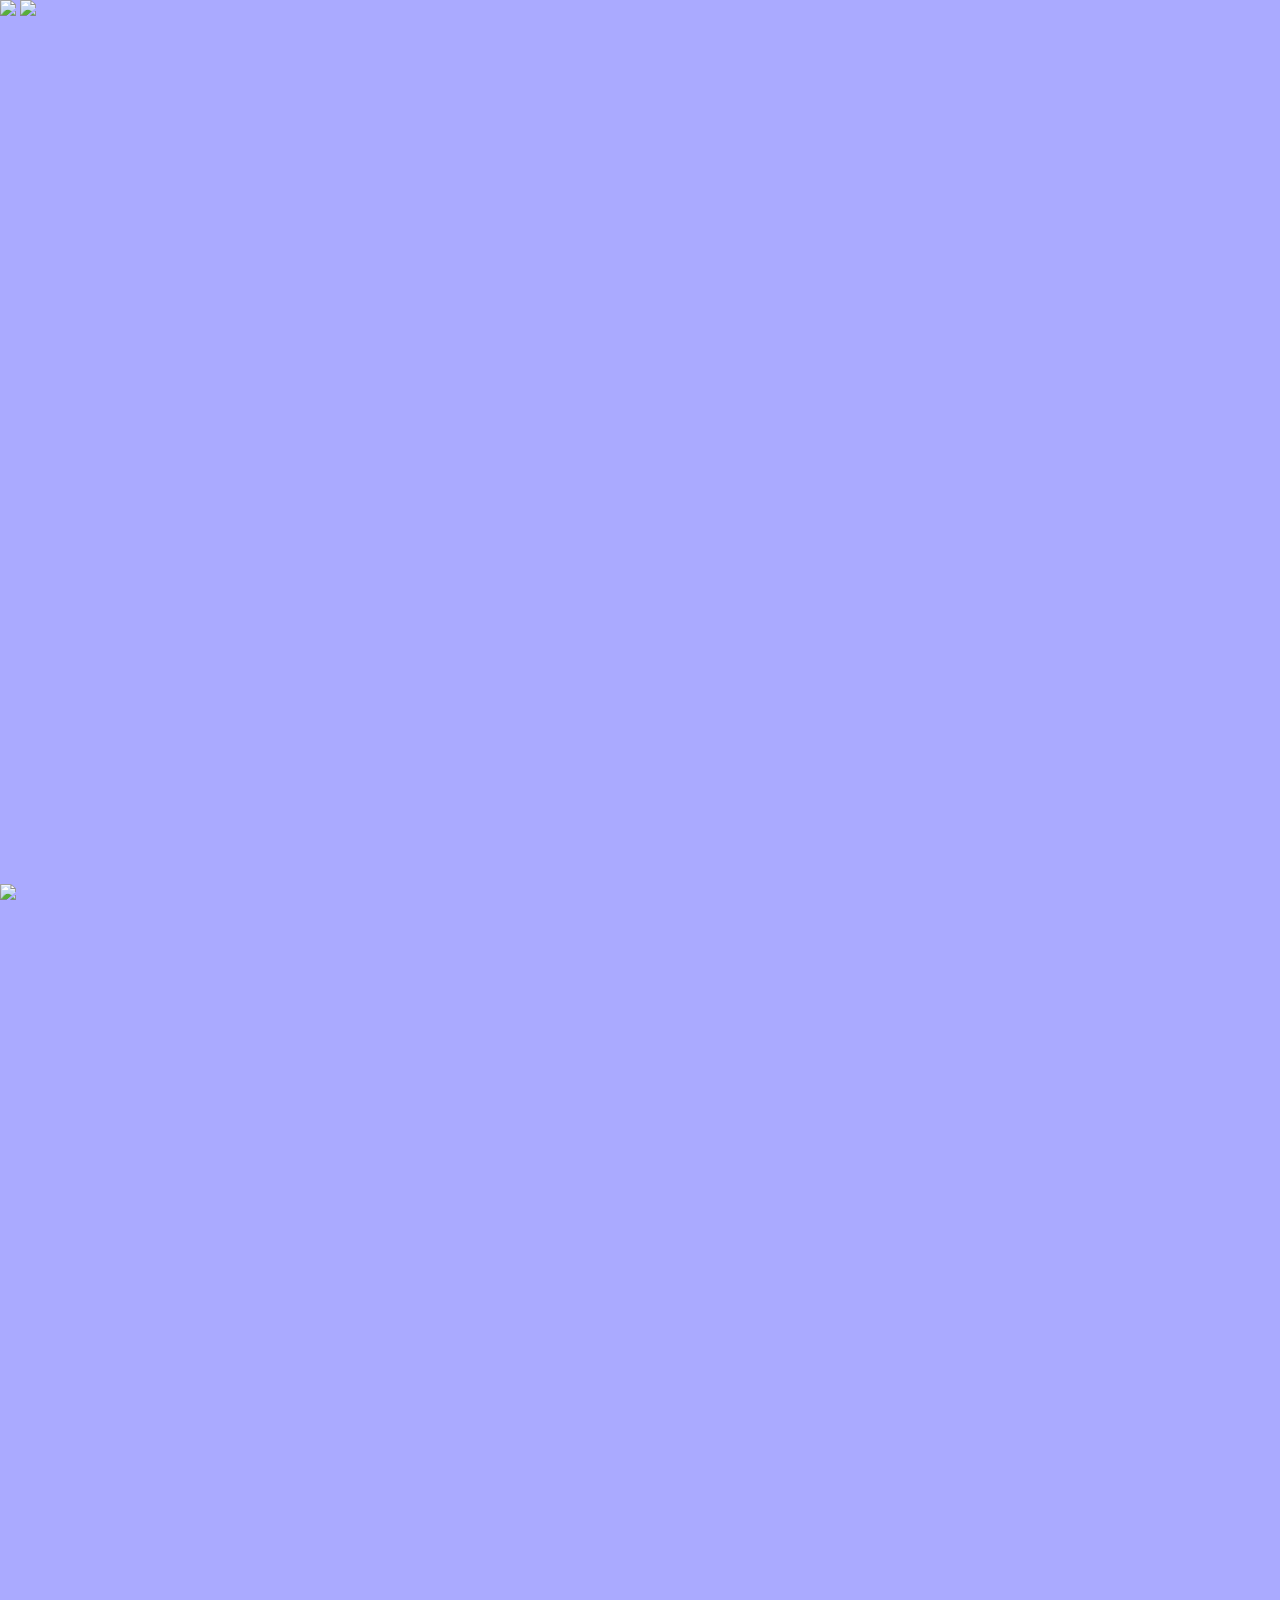
==== index.html @ 46fa2124 "fix: final adjustments" ====
<!doctype html>
<style>
  body,
  html {
    margin: 0%;
    background-color: rgba(170, 170, 256);
    width: 100%;
    height: 400%;
    overflow-x: hidden;
  }
  body {
  }
  #hhh {
    /* mult donut*/
    position: fixed;
    width: 300px;
    bottom: 0%;
    left: 0%;
  }
  #hh {
    /* single donut*/
    position: fixed;
    width: 200px;
    top: -4%;
    right: -3%;
  }
  #h {
    /* sky */
    width: 200%;
    right: 0;
    top: -10%;
  }
</style>
<html>
  <body></body>
  <img src="clouds.png" id="h" />
  <img src="donutta.png" id="hhh" onclick="splat.play()" />
  <img src="donut.png" id="hh" onclick="splat.play()" />
  <img src="sf2.png" id="hhhh" />
</html>
<script>
  var splat = new Audio("splat.mp3");
</script>
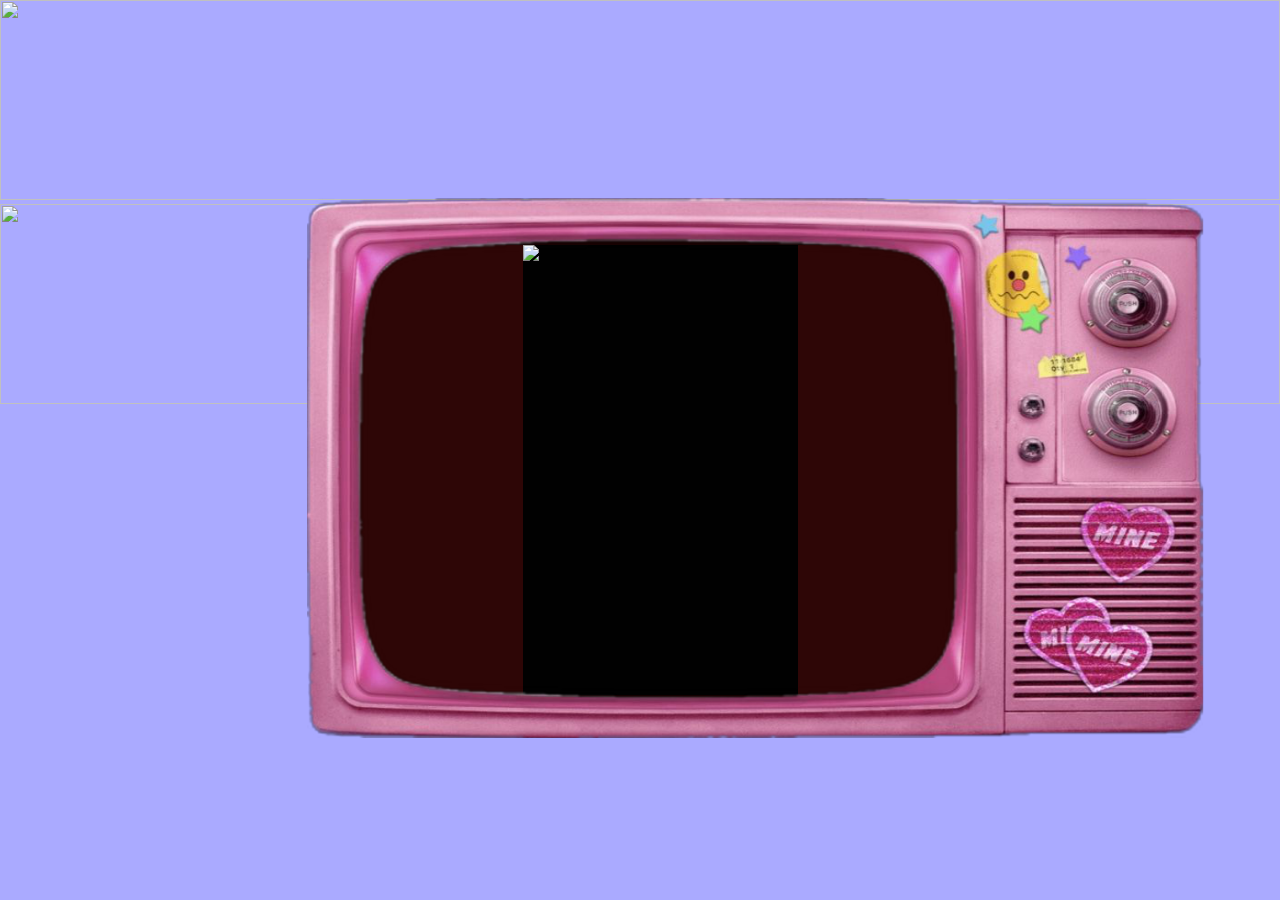
==== commit 360aa05a: "hello" ====
--- a/index.html
+++ b/index.html
@@ -1,42 +1,93 @@
 <!doctype html>
 <style>
-  body,
-  html {
+  body {
     margin: 0%;
     background-color: rgba(170, 170, 256);
     width: 100%;
-    height: 400%;
+    height: 390%;
     overflow-x: hidden;
   }
-  body {
+  #f {
+    z-index: 1;
+    position: absolute;
+    background-color: rgb(46, 6, 6);
+    width: 50%;
+    top: 25%;
+    left: 25%;
+    max-height: 50%;
+    min-height: 50%;
+    display: flex;
+    justify-content: center;
+    overflow-y: scroll;
+    border: rgb(23, 2, 2) solid 20px;
   }
+  #plate {
+    z-index: 1;
+    position: absolute;
+    background-color: rgba(1, 1, 1);
+    height: 900px;
+    width: 275px;
+  }
+  #hhhh {
+    width: 100%;
+  }
+
   #hhh {
     /* mult donut*/
     position: fixed;
-    width: 300px;
-    bottom: 0%;
+    z-index: 2;
+    width: 60%;
+    bottom: -5%;
     left: 0%;
   }
   #hh {
     /* single donut*/
     position: fixed;
-    width: 200px;
-    top: -4%;
-    right: -3%;
+    z-index: 1;
+    width: 460px;
+    top: -10%;
+    right: 0%;
   }
   #h {
     /* sky */
-    width: 200%;
+    width: 100%;
+    height: 200px;
     right: 0;
     top: -10%;
+
+    z-index: 2;
+  }
+  #a {
+    /*tv*/
+    z-index: 1;
+    position: absolute;
+    width: 70%;
+    height: 60%;
+    top: 22%;
+    left: 24%;
+    display: flex;
+    justify-content: center;
+  }
+
+  #aa {
+    /* kitti */
+    position: absolute;
+    width: 200px;
+    left: 25%;
+    top: 5%;
+    z-index: 2;
   }
 </style>
 <html>
-  <body></body>
   <img src="clouds.png" id="h" />
   <img src="donutta.png" id="hhh" onclick="splat.play()" />
   <img src="donut.png" id="hh" onclick="splat.play()" />
-  <img src="sf2.png" id="hhhh" />
+  <img src="clouds.png" id="h" />
+  <div id="f">
+    <div id="plate"><img src="sf2.png" id="hhhh" /></div>
+  </div>
+
+  <img src="tv2.png" id="a" />
 </html>
 <script>
   var splat = new Audio("splat.mp3");
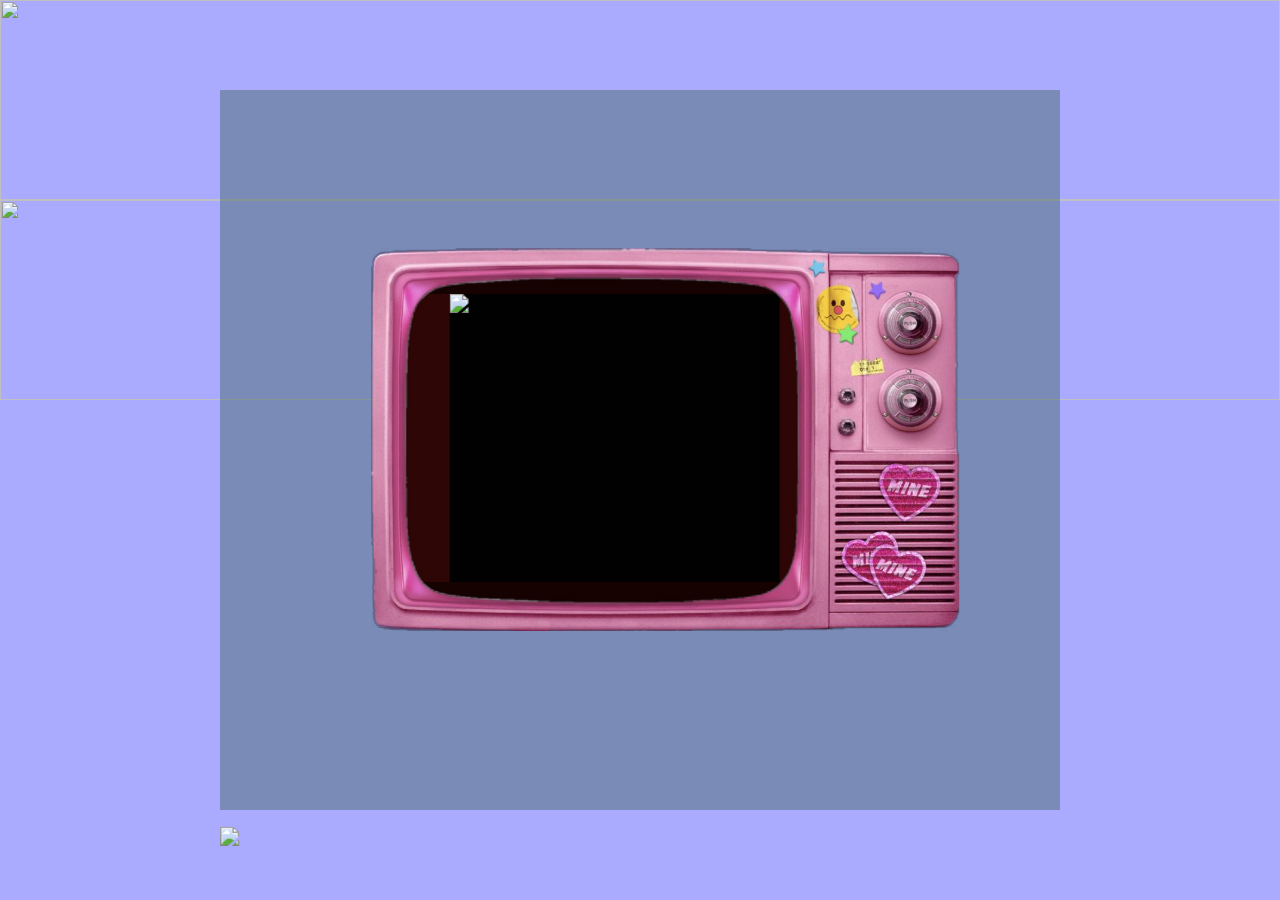
==== commit 1e76dd8e: "hehe" ====
--- a/index.html
+++ b/index.html
@@ -4,8 +4,12 @@
     margin: 0%;
     background-color: rgba(170, 170, 256);
     width: 100%;
-    height: 390%;
-    overflow-x: hidden;
+    height: 100%;
+    overflow: hidden;
+    display: flex;
+    justify-content: center;
+    align-items: center;
+    flex-direction: column;
   }
   #f {
     z-index: 1;
@@ -13,9 +17,8 @@
     background-color: rgb(46, 6, 6);
     width: 50%;
     top: 25%;
-    left: 25%;
-    max-height: 50%;
-    min-height: 50%;
+    left: 19%;
+    height: 40%;
     display: flex;
     justify-content: center;
     overflow-y: scroll;
@@ -34,19 +37,19 @@
 
   #hhh {
     /* mult donut*/
-    position: fixed;
-    z-index: 2;
+    position: absolute;
+    z-index: 4;
     width: 60%;
     bottom: -5%;
     left: 0%;
   }
   #hh {
     /* single donut*/
-    position: fixed;
-    z-index: 1;
+    position: absolute;
+    z-index: 3;
     width: 460px;
-    top: -10%;
-    right: 0%;
+    top: -20%;
+    right: -20%;
   }
   #h {
     /* sky */
@@ -62,13 +65,28 @@
     z-index: 1;
     position: absolute;
     width: 70%;
-    height: 60%;
     top: 22%;
-    left: 24%;
+    left: 18%;
     display: flex;
     justify-content: center;
   }
-
+  #ttt {
+    width: 100vw;
+    height: 100vh;
+    display: flex;
+    justify-content: center;
+    align-items: center;
+    z-index: 3;
+    position: absolute;
+    margin: 0%;
+    top: 0%;
+    left: 0%;
+  }
+  #tt {
+    width: 700px;
+    height: 600px;
+    background-color: rgba(75, 110, 110, 0.5);
+  }
   #aa {
     /* kitti */
     position: absolute;
@@ -79,16 +97,40 @@
   }
 </style>
 <html>
-  <img src="clouds.png" id="h" />
-  <img src="donutta.png" id="hhh" onclick="splat.play()" />
-  <img src="donut.png" id="hh" onclick="splat.play()" />
-  <img src="clouds.png" id="h" />
-  <div id="f">
-    <div id="plate"><img src="sf2.png" id="hhhh" /></div>
-  </div>
+  <title>t0Mat0</title>
 
-  <img src="tv2.png" id="a" />
+  <body>
+    <img src="clouds.png" id="h" />
+    <img src="clouds.png" id="h" />
+    <div id="ttt">
+      <div id="tt">
+        <img src="donut.png" id="hh" onclick="splat.play()" />
+        <img src="donutta.png" id="hhh" onclick="splat.play()" />
+        <div id="f">
+          <div id="plate"><img src="sf2.png" id="hhhh" /></div>
+        </div>
+
+        <img src="tv2.png" id="a" />
+      </div>
+    </div>
+  </body>
 </html>
 <script>
-  var splat = new Audio("splat.mp3");
+  const splat = new Audio("splat.mp3");
+  const pan = document.getElementById("tt");
+  const patt = document.getElementById("ttt");
+  window.onload = (event) => {
+    let xxc =
+      window.innerHeight > window.innerWidth
+        ? window.innerWidth
+        : window.innerHeight;
+    pan.style.scale = `${xxc / 750}`;
+  };
+  window.onresize = (event) => {
+    let xxc =
+      window.innerHeight > window.innerWidth
+        ? window.innerWidth
+        : window.innerHeight;
+    pan.style.scale = `${xxc / 750}`;
+  };
 </script>
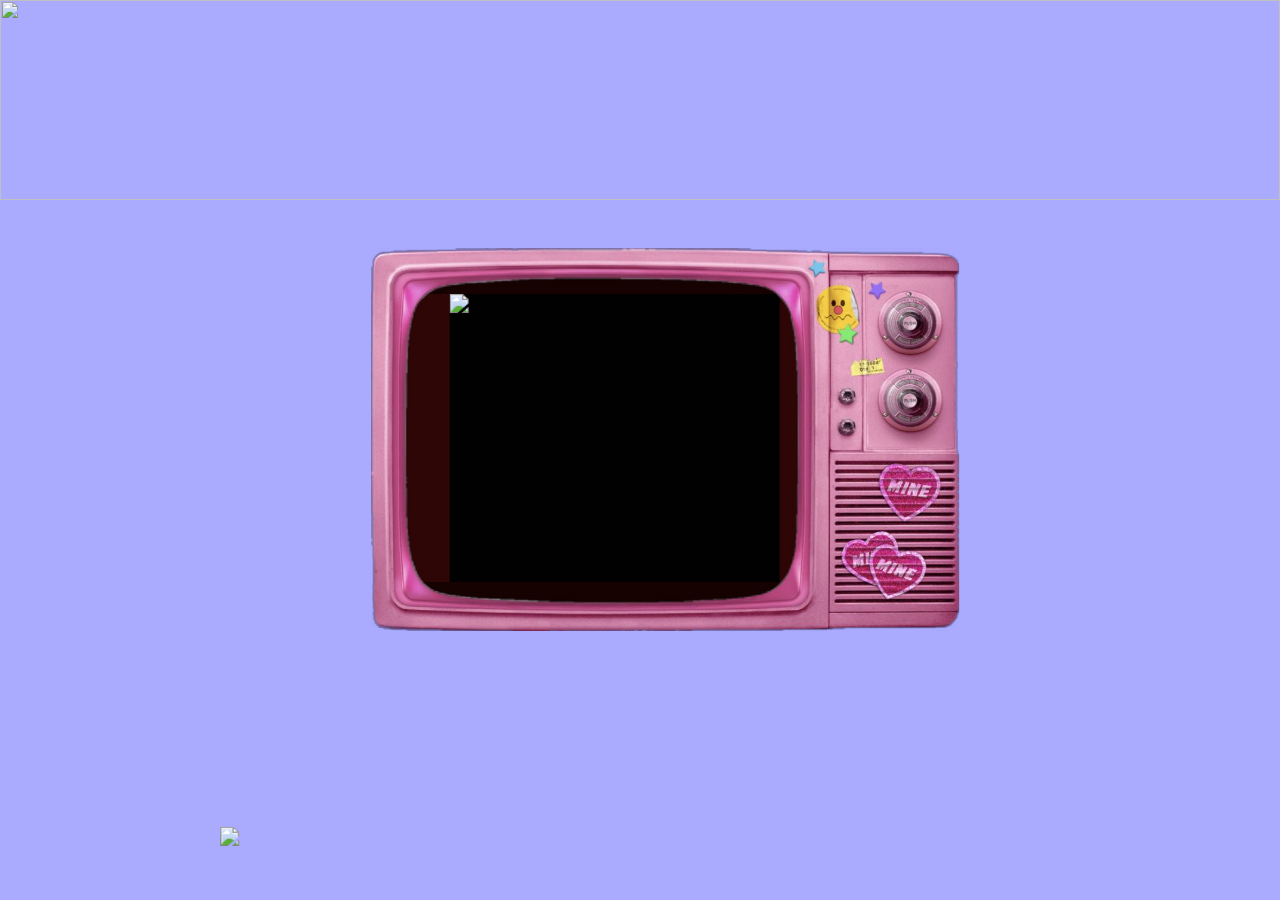
==== commit f9f65ee8: "loading screen" ====
--- a/index.html
+++ b/index.html
@@ -1,5 +1,11 @@
 <!doctype html>
+<meta name="viewport" content="user-scalable=0" />
 <style>
+  html {
+    width: 100%;
+    height: 100%;
+    margin: 0%;
+  }
   body {
     margin: 0%;
     background-color: rgba(170, 170, 256);
@@ -10,6 +16,8 @@
     justify-content: center;
     align-items: center;
     flex-direction: column;
+    background-image: url("hheelloo.jpg");
+    background-size: 25%;
   }
   #f {
     z-index: 1;
@@ -46,19 +54,30 @@
   #hh {
     /* single donut*/
     position: absolute;
-    z-index: 3;
+    z-index: 1;
     width: 460px;
     top: -20%;
     right: -20%;
   }
   #h {
     /* sky */
+    position: absolute;
     width: 100%;
     height: 200px;
-    right: 0;
-    top: -10%;
+    right: 0%;
+    top: 0%;
 
     z-index: 2;
+  }
+  #r {
+    /* sky */
+    position: fixed;
+    width: 100%;
+    height: 100%;
+    right: 0%;
+    top: 0%;
+    background-color: blueviolet;
+    z-index: 5;
   }
   #a {
     /*tv*/
@@ -80,12 +99,10 @@
     position: absolute;
     margin: 0%;
     top: 0%;
-    left: 0%;
   }
   #tt {
     width: 700px;
     height: 600px;
-    background-color: rgba(75, 110, 110, 0.5);
   }
   #aa {
     /* kitti */
@@ -100,7 +117,7 @@
   <title>t0Mat0</title>
 
   <body>
-    <img src="clouds.png" id="h" />
+    <div id="r"></div>
     <img src="clouds.png" id="h" />
     <div id="ttt">
       <div id="tt">
@@ -118,19 +135,34 @@
 <script>
   const splat = new Audio("splat.mp3");
   const pan = document.getElementById("tt");
+  const buff = document.getElementById("r");
   const patt = document.getElementById("ttt");
+
+  const buffOn = (flag) => {
+    if (flag) {
+      buff.style.visibility = "visable";
+      buff.style.zIndex = "5";
+    } else {
+      buff.style.visibility = "hidden";
+      buff.style.zIndex = "0";
+    }
+  };
   window.onload = (event) => {
+    buffOn(1);
     let xxc =
       window.innerHeight > window.innerWidth
         ? window.innerWidth
         : window.innerHeight;
     pan.style.scale = `${xxc / 750}`;
+    buffOn(0);
   };
   window.onresize = (event) => {
+    buffOn(1);
     let xxc =
       window.innerHeight > window.innerWidth
         ? window.innerWidth
         : window.innerHeight;
     pan.style.scale = `${xxc / 750}`;
+    buffOn(1);
   };
 </script>
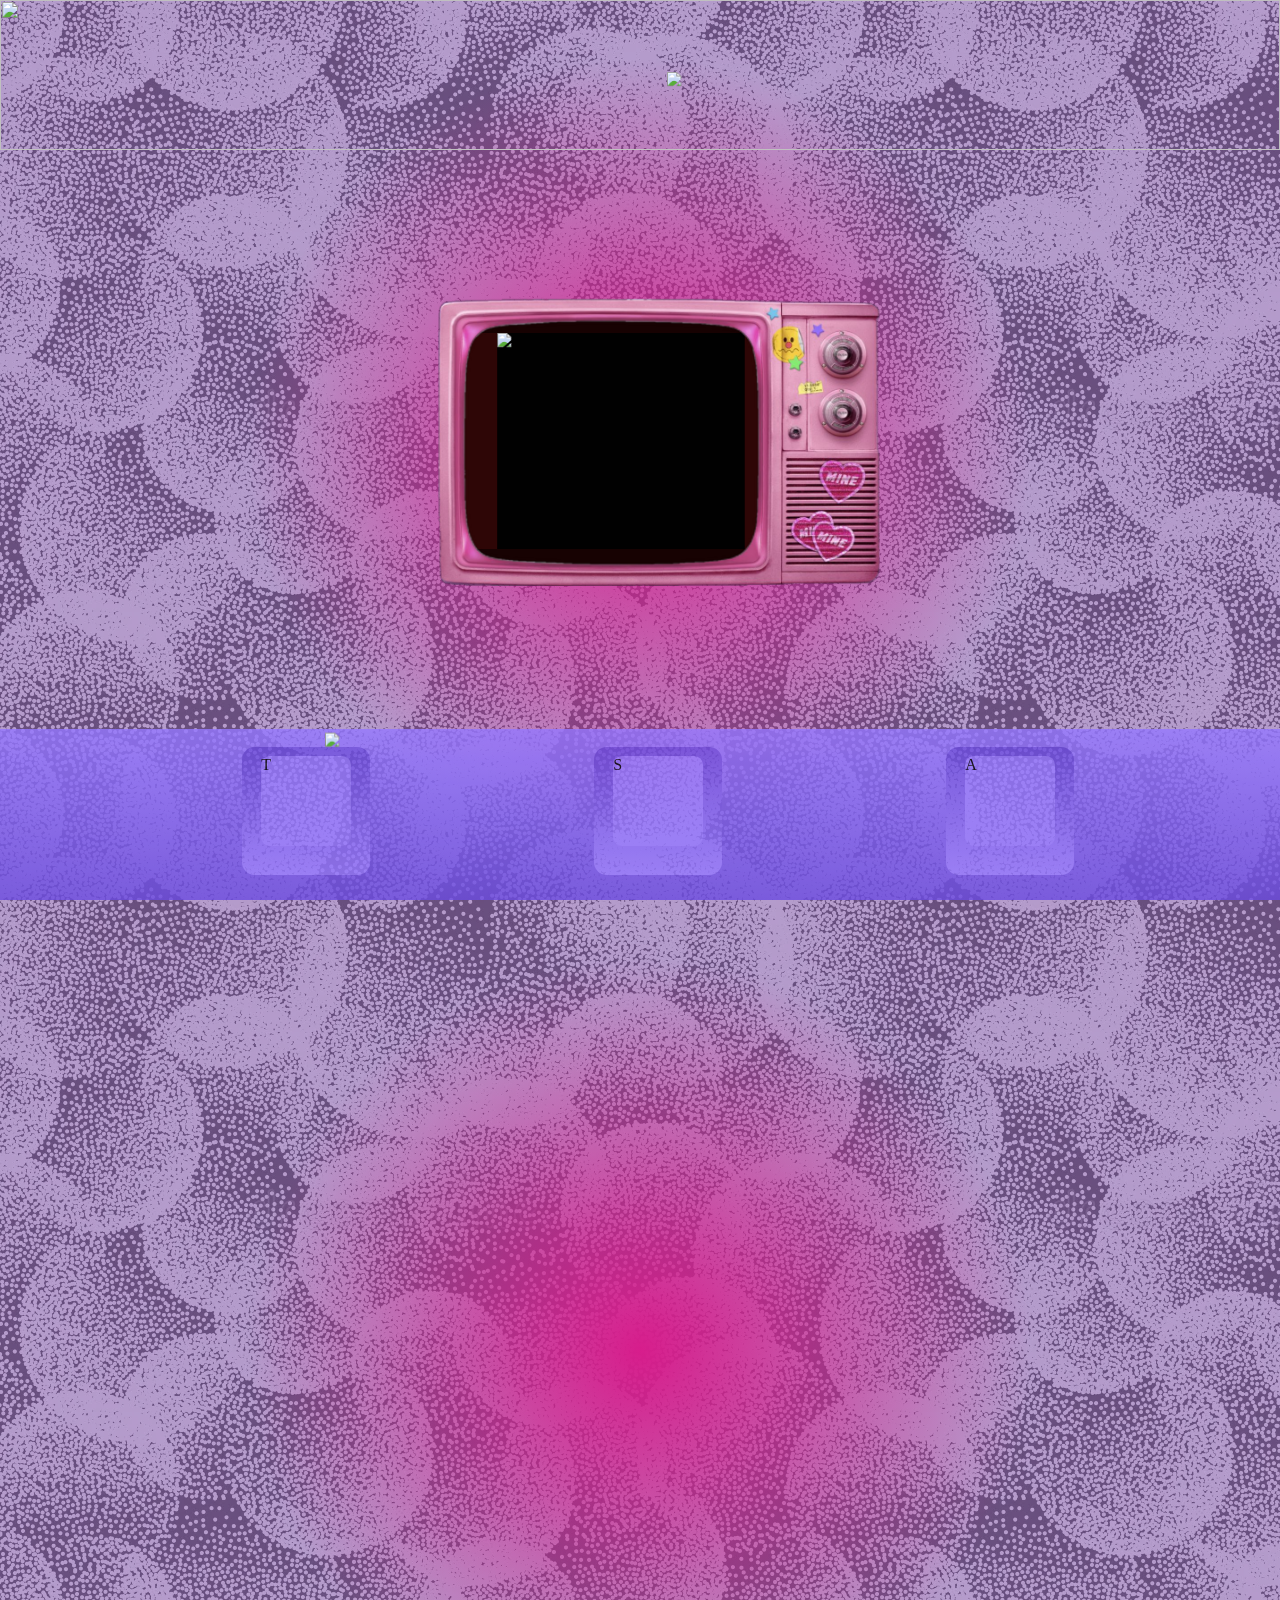
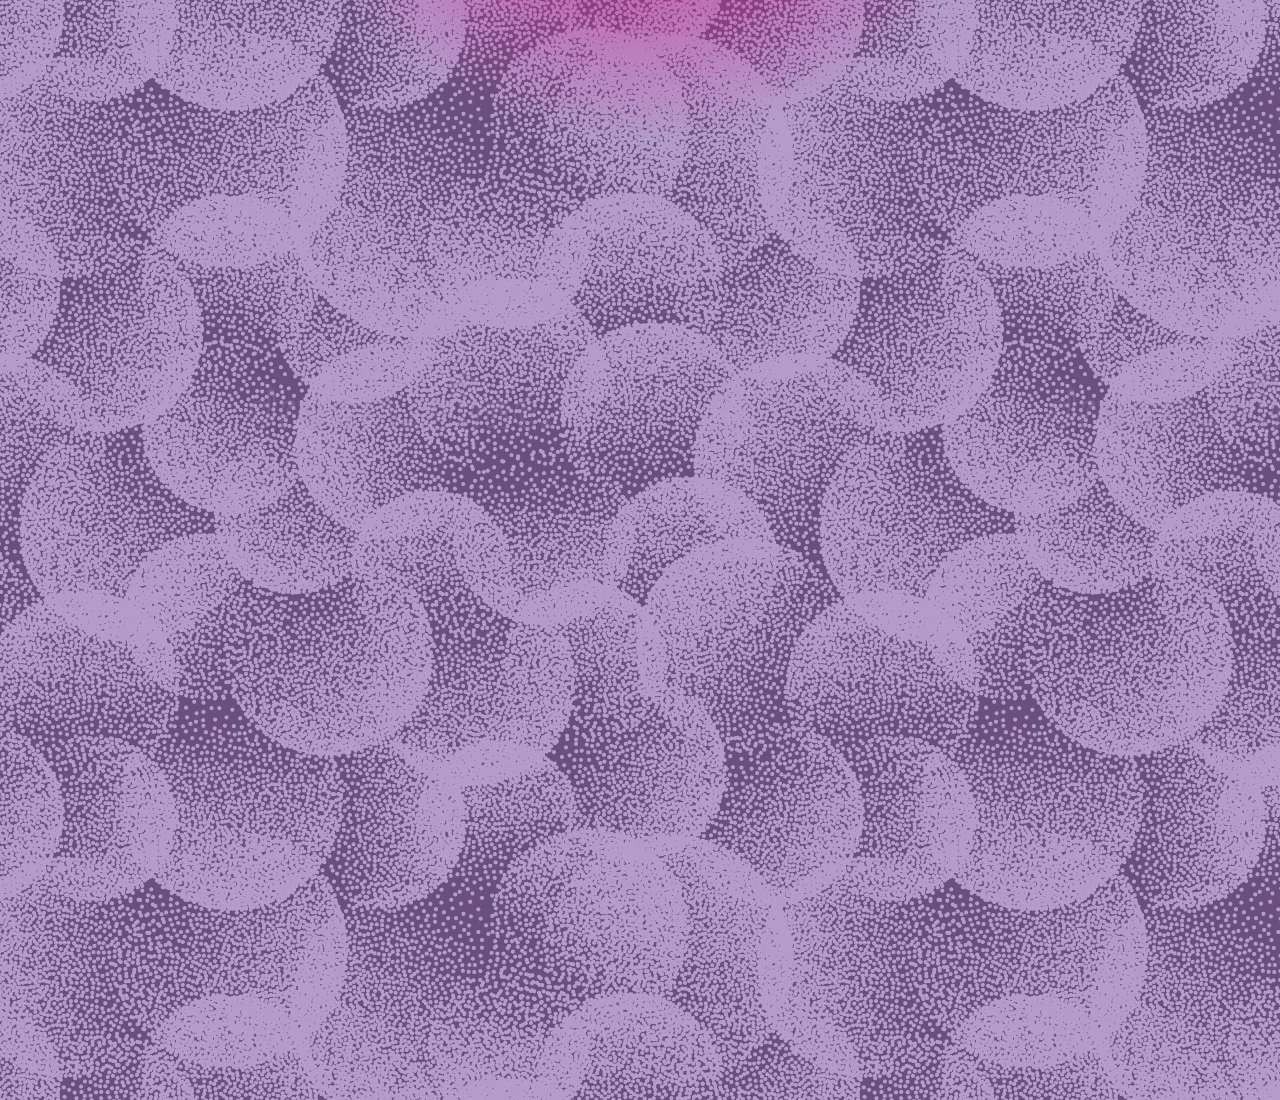
==== commit 79e3de2d: "hhh" ====
--- a/index.html
+++ b/index.html
@@ -2,23 +2,37 @@
 <meta name="viewport" content="user-scalable=0" />
 <style>
   html {
-    width: 100%;
-    height: 100%;
     margin: 0%;
   }
-  body {
+  body{
+    display: flex;
+      height: 100vh;
+      width:100vw;
+    flex-direction: column;
+    background-image: url("hheelloo.webp");
+            overflow: hidden;
+    transition: ease 500ms;
+    overflow-x: hidden;
+  }
+  #arr,body{
     margin: 0%;
-    background-color: rgba(170, 170, 256);
-    width: 100%;
-    height: 100%;
-    overflow: hidden;
-    display: flex;
-    justify-content: center;
-    align-items: center;
-    flex-direction: column;
-    background-image: url("hheelloo.jpg");
-    background-size: 25%;
-  }
+  }
+  #arr{
+     height: 300vh;
+     background-color: rgba(150, 110, 186, 0.615);
+     width:100vw;
+     z-index: index 0;
+     position: absolute;
+
+  }
+  #panel{position:fixed;
+    bottom:0%;
+    background: linear-gradient(to bottom,rgb(149, 120, 255), rgb(108, 76, 224));
+    width: 100vw;
+    height:15vh;
+    display:flex;
+    justify-content:space-evenly;padding: 2vh;
+  opacity: 80%;}
   #f {
     z-index: 1;
     position: absolute;
@@ -63,14 +77,14 @@
     /* sky */
     position: absolute;
     width: 100%;
-    height: 200px;
+    height: 150px;
     right: 0%;
     top: 0%;
 
     z-index: 2;
   }
   #r {
-    /* sky */
+    /* loading */
     position: fixed;
     width: 100%;
     height: 100%;
@@ -89,37 +103,78 @@
     display: flex;
     justify-content: center;
   }
-  #ttt {
+  .ttt {
     width: 100vw;
-    height: 100vh;
     display: flex;
     justify-content: center;
     align-items: center;
     z-index: 3;
-    position: absolute;
     margin: 0%;
-    top: 0%;
+    background-image: radial-gradient(
+      circle at center,
+      rgb(215, 29, 140) 0vh,
+      rgba(195, 53, 178, 0) 50%
+    );
+    width: 100vw;
+    height: 100vh;
   }
   #tt {
     width: 700px;
+    position: relative;
     height: 600px;
   }
-  #aa {
-    /* kitti */
-    position: absolute;
-    width: 200px;
-    left: 25%;
-    top: 5%;
-    z-index: 2;
+  .tra{
+    width: 10vw;
+    height:10vw;
+     border-radius: 10%;
+     background: linear-gradient(to top,rgb(149, 120, 255), rgb(108, 76, 224));
+  }
+  .hmm{ position: relative;
+        top:.7vw;
+        left:1.5vw;
+        width: 7vw;
+         height:7vw;
+          background:rgb(149, 120, 255)
+  }
+    .tra{
+    width: 10vw;
+    height:10vw;
+    background-color: rgb(108, 76, 224);
+     border-radius: 10%;
+  }
+  .hmm{ position: relative;
+        top:.7vw;
+        left:1.5vw;
+        width: 7vw;
+         height:7vw;
+        background-color: rgb(149, 120, 255); border-radius: 10%;
   }
 </style>
 <html>
-  <title>t0Mat0</title>
-
+  <head>
+    <title>t0Mat0</title>
+    <head>
+      <link rel="icon" href="favicon.ico" type="image/x-icon" />
+    </head>
+  </head>
   <body>
-    <div id="r"></div>
+    <div id="r">loading...</div>
     <img src="clouds.png" id="h" />
-    <div id="ttt">
+<div id="arr">
+  <div id="panel">
+  <div class="tra" onclick="
+    ar.style.top='0vh'
+"><div class="hmm">T</div>
+  </div><div class="tra" onclick="
+
+  ar.style.top='-100vh'
+"><div class="hmm">S</div>  
+  </div><div class="tra" onclick="
+
+  ar.style.top='-200vh'
+"><div class="hmm">A</div>
+  </div></div>
+    <div class="ttt">
       <div id="tt">
         <img src="donut.png" id="hh" onclick="splat.play()" />
         <img src="donutta.png" id="hhh" onclick="splat.play()" />
@@ -129,6 +184,8 @@
 
         <img src="tv2.png" id="a" />
       </div>
+    </div>
+    <div class="ttt">
     </div>
   </body>
 </html>
@@ -136,7 +193,8 @@
   const splat = new Audio("splat.mp3");
   const pan = document.getElementById("tt");
   const buff = document.getElementById("r");
-  const patt = document.getElementById("ttt");
+  const ar = document.getElementById("arr");
+  
 
   const buffOn = (flag) => {
     if (flag) {
@@ -147,22 +205,24 @@
       buff.style.zIndex = "0";
     }
   };
-  window.onload = (event) => {
-    buffOn(1);
+ const work=()=>{
+      buffOn(1);
     let xxc =
       window.innerHeight > window.innerWidth
         ? window.innerWidth
         : window.innerHeight;
-    pan.style.scale = `${xxc / 750}`;
+    pan.style.scale = `${xxc / 1000}`;
     buffOn(0);
   };
+
+  window.onload = (event) => {
+              ar.style.transition='ease 1ms'
+work();
+ar.style.transition='ease 500ms'
+  };
   window.onresize = (event) => {
-    buffOn(1);
-    let xxc =
-      window.innerHeight > window.innerWidth
-        ? window.innerWidth
-        : window.innerHeight;
-    pan.style.scale = `${xxc / 750}`;
-    buffOn(1);
+          ar.style.transition='ease 1ms'
+work();
+ar.style.transition='ease 500ms'
   };
 </script>
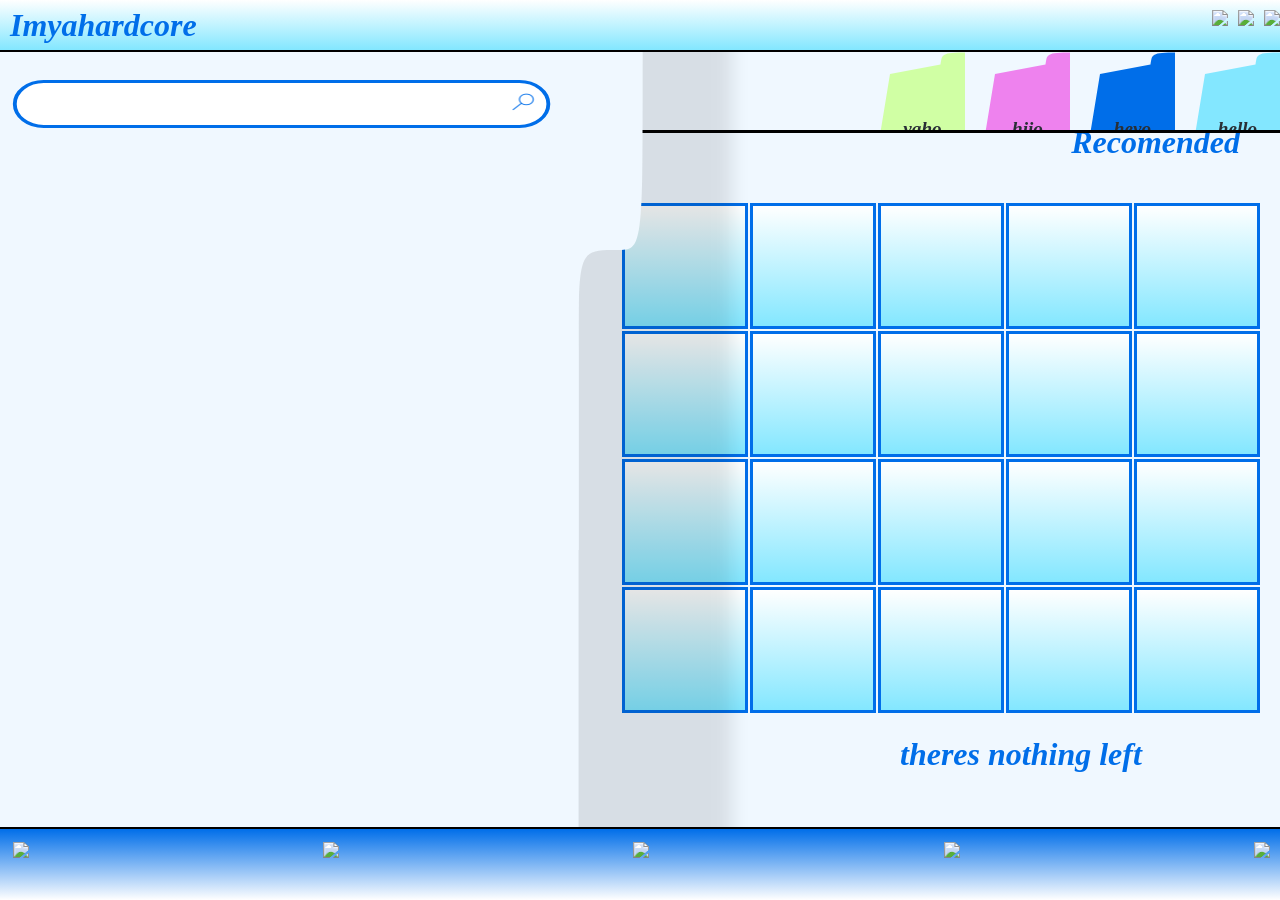
==== commit 9d34154e: "hello login has been added" ====
--- a/index.html
+++ b/index.html
@@ -1,228 +1,101 @@
 <!doctype html>
-<meta name="viewport" content="user-scalable=0" />
-<style>
-  html {
-    margin: 0%;
-  }
-  body{
-    display: flex;
-      height: 100vh;
-      width:100vw;
-    flex-direction: column;
-    background-image: url("hheelloo.webp");
-            overflow: hidden;
-    transition: ease 500ms;
-    overflow-x: hidden;
-  }
-  #arr,body{
-    margin: 0%;
-  }
-  #arr{
-     height: 300vh;
-     background-color: rgba(150, 110, 186, 0.615);
-     width:100vw;
-     z-index: index 0;
-     position: absolute;
+<html lang="en">
+  <head>
+    <meta charset="UTF-8" />
+    <meta name="viewport" content="width=device-width, initial-scale=1.0" />
+    <title>heheeheh</title>
+    <link rel="stylesheet" href="style.css"></link>
+      <link rel="icon" type="image/x-icon" href="favicon.ico">
+    <link
+      rel="stylesheet"
+      href="https://fonts.googleapis.com/css2?family=Material+Symbols+Outlined:opsz,wght,FILL,GRAD@20..48,100..700,0..1,-50..200&icon_names=search"
+    />
+    <link rel="icon" type="image/png" href="/assets/learnfy.png" />
 
-  }
-  #panel{position:fixed;
-    bottom:0%;
-    background: linear-gradient(to bottom,rgb(149, 120, 255), rgb(108, 76, 224));
-    width: 100vw;
-    height:15vh;
-    display:flex;
-    justify-content:space-evenly;padding: 2vh;
-  opacity: 80%;}
-  #f {
-    z-index: 1;
-    position: absolute;
-    background-color: rgb(46, 6, 6);
-    width: 50%;
-    top: 25%;
-    left: 19%;
-    height: 40%;
-    display: flex;
-    justify-content: center;
-    overflow-y: scroll;
-    border: rgb(23, 2, 2) solid 20px;
-  }
-  #plate {
-    z-index: 1;
-    position: absolute;
-    background-color: rgba(1, 1, 1);
-    height: 900px;
-    width: 275px;
-  }
-  #hhhh {
-    width: 100%;
-  }
-
-  #hhh {
-    /* mult donut*/
-    position: absolute;
-    z-index: 4;
-    width: 60%;
-    bottom: -5%;
-    left: 0%;
-  }
-  #hh {
-    /* single donut*/
-    position: absolute;
-    z-index: 1;
-    width: 460px;
-    top: -20%;
-    right: -20%;
-  }
-  #h {
-    /* sky */
-    position: absolute;
-    width: 100%;
-    height: 150px;
-    right: 0%;
-    top: 0%;
-
-    z-index: 2;
-  }
-  #r {
-    /* loading */
-    position: fixed;
-    width: 100%;
-    height: 100%;
-    right: 0%;
-    top: 0%;
-    background-color: blueviolet;
-    z-index: 5;
-  }
-  #a {
-    /*tv*/
-    z-index: 1;
-    position: absolute;
-    width: 70%;
-    top: 22%;
-    left: 18%;
-    display: flex;
-    justify-content: center;
-  }
-  .ttt {
-    width: 100vw;
-    display: flex;
-    justify-content: center;
-    align-items: center;
-    z-index: 3;
-    margin: 0%;
-    background-image: radial-gradient(
-      circle at center,
-      rgb(215, 29, 140) 0vh,
-      rgba(195, 53, 178, 0) 50%
-    );
-    width: 100vw;
-    height: 100vh;
-  }
-  #tt {
-    width: 700px;
-    position: relative;
-    height: 600px;
-  }
-  .tra{
-    width: 10vw;
-    height:10vw;
-     border-radius: 10%;
-     background: linear-gradient(to top,rgb(149, 120, 255), rgb(108, 76, 224));
-  }
-  .hmm{ position: relative;
-        top:.7vw;
-        left:1.5vw;
-        width: 7vw;
-         height:7vw;
-          background:rgb(149, 120, 255)
-  }
-    .tra{
-    width: 10vw;
-    height:10vw;
-    background-color: rgb(108, 76, 224);
-     border-radius: 10%;
-  }
-  .hmm{ position: relative;
-        top:.7vw;
-        left:1.5vw;
-        width: 7vw;
-         height:7vw;
-        background-color: rgb(149, 120, 255); border-radius: 10%;
-  }
-</style>
-<html>
-  <head>
-    <title>t0Mat0</title>
-    <head>
-      <link rel="icon" href="favicon.ico" type="image/x-icon" />
-    </head>
   </head>
   <body>
-    <div id="r">loading...</div>
-    <img src="clouds.png" id="h" />
-<div id="arr">
-  <div id="panel">
-  <div class="tra" onclick="
-    ar.style.top='0vh'
-"><div class="hmm">T</div>
-  </div><div class="tra" onclick="
-
-  ar.style.top='-100vh'
-"><div class="hmm">S</div>  
-  </div><div class="tra" onclick="
-
-  ar.style.top='-200vh'
-"><div class="hmm">A</div>
-  </div></div>
-    <div class="ttt">
-      <div id="tt">
-        <img src="donut.png" id="hh" onclick="splat.play()" />
-        <img src="donutta.png" id="hhh" onclick="splat.play()" />
-        <div id="f">
-          <div id="plate"><img src="sf2.png" id="hhhh" /></div>
-        </div>
-
-        <img src="tv2.png" id="a" />
+    <div id="nav">
+      <h1>Imyahardcore</h1>
+      <div style="display: flex; flex-direction: row">
+        <img src="assets/message.png" />
+        <img src="assets/learnfy.png" />
+        <img src="assets/notif.png" />
       </div>
     </div>
-    <div class="ttt">
+
+    <div id="footer">
+      <a href="login.html"><img src="assets/account.png" /></a>
+      <img src="assets/home.png" />
+      <img src="assets/plus.png" />
+      <img src="assets/calender.png" />
+      <img src="assets/tabs.png" />
     </div>
+
+    <div id="window">
+      <div id="main">
+        <div id="mainB"></div>
+        <div class="column">
+          <div id="mainC"></div>
+        </div>
+        <div id="mainA" onclick="sidebar(1, event)">
+          <input class="rounded" type="text" />
+          <div
+            id="search"
+            class="material-symbols-outlined"
+            onclick="sidebar(0, event)"
+          >
+            search
+          </div>
+        </div>
+      </div>
+
+      <div id="rec">
+        <div id="folderS">
+          <div class="file" style="background-color: #d0ffa4">
+            <h2>yaho</h2>
+          </div>
+          <div class="file" style="background-color: violet">
+            <h2>hiio</h2>
+          </div>
+          <div class="file" style="background-color: #006ee9">
+            <h2>heyo</h2>
+          </div>
+          <div class="file" style="background-color: #83e7ff">
+            <h2>hello</h2>
+          </div>
+
+          <div id="result">
+            <div class="r"></div>
+            <div class="r"></div>
+            <div class="r"></div>
+            <div class="r"></div>
+            <div class="r"></div>
+            <div class="r"></div>
+            <div class="r"></div>
+            <div class="r"></div>
+            <div class="r"></div>
+            <div class="r"></div>
+            <div class="r"></div>
+            <div class="r"></div>
+            <div class="r"></div>
+            <div class="r"></div>
+            <div class="r"></div>
+            <div class="r"></div>
+            <div class="r"></div>
+            <div class="r"></div>
+            <div class="r"></div>
+            <div class="r"></div>
+            <div style="width: 360px; height: 260px">
+              <h1>theres nothing left</h1>
+            </div>
+            <h1 style="position: absolute; right: 40px; top: -30px; z-index: 3">
+              Recomended
+            </h1>
+          </div>
+        </div>
+      </div>
+    </div>
+    <script src="res.js"></script>
+    <script src="logic.js"></script>
   </body>
 </html>
-<script>
-  const splat = new Audio("splat.mp3");
-  const pan = document.getElementById("tt");
-  const buff = document.getElementById("r");
-  const ar = document.getElementById("arr");
-  
-
-  const buffOn = (flag) => {
-    if (flag) {
-      buff.style.visibility = "visable";
-      buff.style.zIndex = "5";
-    } else {
-      buff.style.visibility = "hidden";
-      buff.style.zIndex = "0";
-    }
-  };
- const work=()=>{
-      buffOn(1);
-    let xxc =
-      window.innerHeight > window.innerWidth
-        ? window.innerWidth
-        : window.innerHeight;
-    pan.style.scale = `${xxc / 1000}`;
-    buffOn(0);
-  };
-
-  window.onload = (event) => {
-              ar.style.transition='ease 1ms'
-work();
-ar.style.transition='ease 500ms'
-  };
-  window.onresize = (event) => {
-          ar.style.transition='ease 1ms'
-work();
-ar.style.transition='ease 500ms'
-  };
-</script>
--- a/style.css
+++ b/style.css
@@ -0,0 +1,203 @@
+* {
+  appearance: none;
+  -webkit-appearance: none;
+  -moz-appearance: none;
+  border-radius: 0;
+}
+@font-face {
+  font-family: "Happy Time Three";
+  src: url("font/happy_time/Happy_Time/HappyTimeThree.otf") format("opentype");
+}
+body {
+  margin: 0%;
+  background-color: aliceblue;
+  display: flex;
+  flex-direction: column;
+  width: 100vw;
+  height: 100vh;
+  overflow: hidden;
+}
+#window {
+  width: 100vw;
+  height: 100vh;
+  overflow: hidden;
+  position: relative;
+}
+#nav {
+  background: linear-gradient(to top, #83e7ff 0%, #ffffff 100%);
+  width: 100vw;
+  height: 50px;
+  border-bottom: solid black 2px;
+  position: fixed;
+  z-index: 999;
+  top: -50px;
+  display: flex;
+  align-items: center;
+  justify-content: space-between;
+  padding-left: 10px;
+  transition: ease 500ms;
+}
+#footer {
+  background: linear-gradient(to bottom, #006ee9 0%, #ffffff 100%);
+  width: 99vw;
+  padding: 1vw;
+  height: 5vh;
+  border-top: solid black 2px;
+  position: fixed;
+  z-index: 999;
+  bottom: -50px;
+  display: flex;
+  justify-content: space-between;
+  transition: ease 500ms;
+}
+#main {
+  transform-origin: 0 0;
+  height: 100vh;
+  position: relative;
+  z-index: 3;
+}
+#mainB {
+  background-color: aliceblue;
+  position: absolute;
+  width: 450px;
+  height: 900px;
+  top: 50px;
+  left: 0;
+  z-index: 1;
+  box-shadow: 89px 10px 15px 30px rgba(0, 0, 0, 0.1);
+}
+.column {
+  position: absolute;
+  display: flex;
+  flex-direction: column;
+  top: 50px;
+  z-index: 1;
+}
+#mainA {
+  position: absolute;
+  width: 500px;
+  height: 900px;
+  top: 50px;
+  left: 0;
+  z-index: 2;
+}
+#mainC {
+  background-color: aliceblue;
+  width: 500px;
+  height: 500px;
+  clip-path: path(
+    "M 0 0 L 0 500 L 450 500 L 450 300 C 450 200 450 200 480 200 C 500 200 500 200 500 0"
+  );
+}
+img {
+  height: 30px;
+  width: auto;
+  margin-right: 10px;
+  display: block;
+}
+h1 {
+  font-family: "Happy Time Three", serif;
+  font-style: italic;
+  color: #006ee9;
+  font-weight: 550;
+}
+.rounded {
+  border-radius: 50px;
+  border-top: solid #006ee9;
+  border-bottom: solid #006ee9;
+  border-left: solid #006ee9;
+  border-right: solid #006ee9;
+  height: 40px;
+  width: 75%;
+  margin-top: 30px;
+  margin-left: 10px;
+  padding-left: 35px;
+  direction: ltr;
+}
+#search {
+  user-select: none;
+  position: absolute;
+  top: 30px;
+  left: 77%;
+  color: #006ee9;
+
+  padding: 10px;
+  transform: rotateY(180deg);
+  font-variation-settings:
+    "FILL" 0,
+    "wght" 100,
+    "GRAD" 200,
+    "opsz" 48;
+}
+#account {
+  background-image: url(assets/account.png);
+}
+#rec {
+  background-color: aliceblue;
+  height: 100vh;
+  position: fixed;
+  right: 0;
+  top: 0;
+  z-index: 1;
+}
+.file {
+  width: 175px;
+  height: 85px;
+  padding: 10px;
+  font-size: 10px;
+  overflow: hidden;
+  clip-path: path(
+    "M 0 85 L 10 24 L 60.5 14.5 C 63 2.5 56.5 0 129 4.5 C 117.5 5 165 0 170 40 L 175 85"
+  );
+  display: flex;
+  align-items: flex-end;
+  justify-content: center;
+}
+#folderS {
+  width: 400px;
+  height: auto;
+  display: flex;
+  flex-direction: row;
+  position: absolute;
+  justify-content: space-evenly;
+  top: 50px;
+  right: 0%;
+  gap: 20px;
+}
+h2 {
+  font-family: "Happy Time Three", serif;
+  font-style: italic;
+  color: #292f36;
+  font-weight: 550;
+  font-size: 1.2rem;
+  margin: 0;
+  padding-bottom: 5px;
+}
+#result {
+  background-color: aliceblue;
+  border-top: black solid;
+  border-bottom: rgb(180, 180, 180) solid;
+  position: absolute;
+  top: 80px;
+  width: 700px;
+  right: 0px;
+  padding-top: 70px;
+  padding-bottom: 200px;
+  padding-left: 1000vw;
+  padding-right: 20px;
+  height: 60vh;
+  display: flex;
+  flex-wrap: wrap;
+  flex-direction: row;
+  gap: 2px;
+  align-content: start;
+  align-items: start;
+  justify-content: end;
+  overflow-y: scroll;
+}
+.r {
+  background: linear-gradient(to bottom, #ffffff 0%, #83e7ff 100%);
+  width: 120px;
+  height: 120px;
+  border: #006ee9 solid;
+}
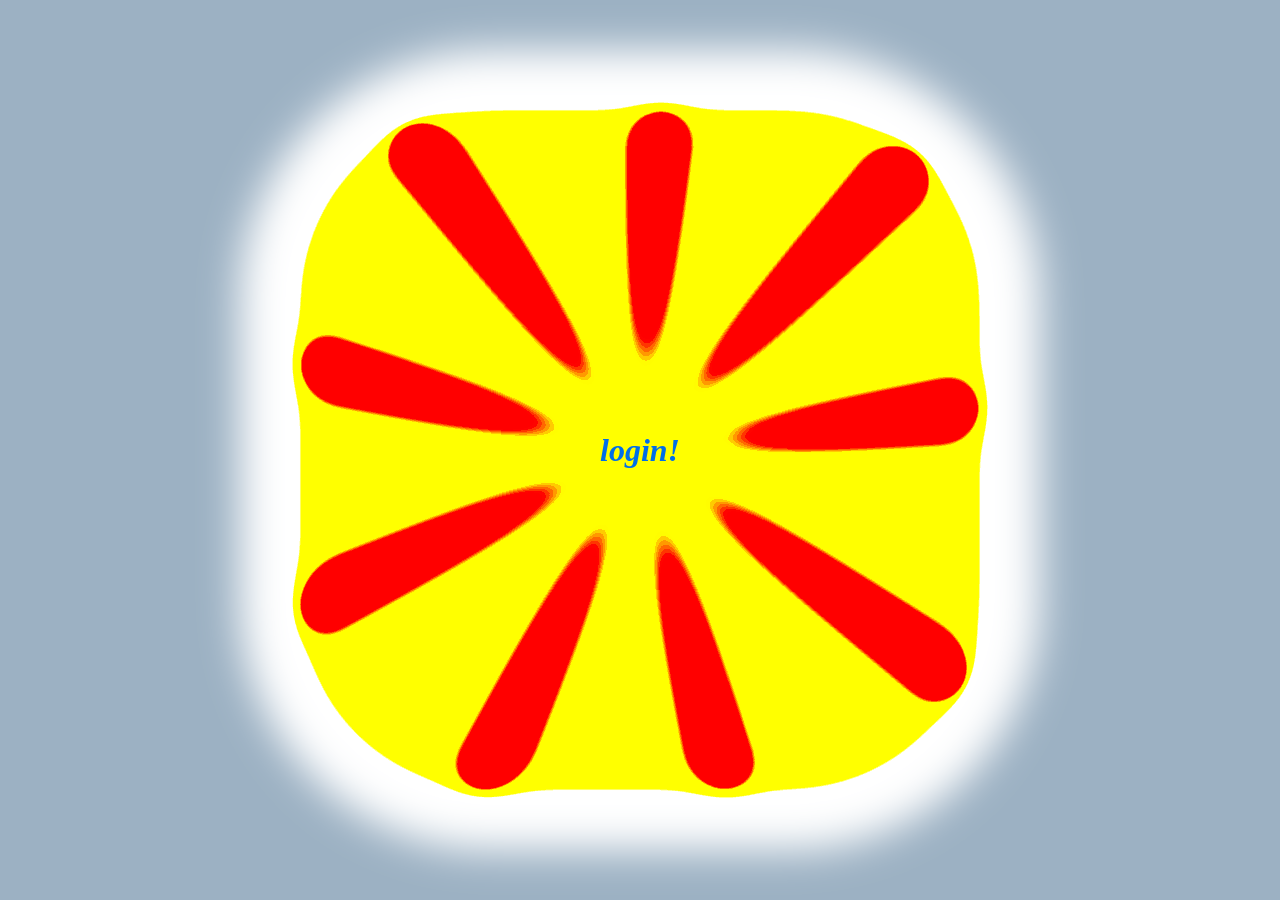
==== commit cb3c4bab: "hello login has been added" ====
--- a/index.html
+++ b/index.html
@@ -2,100 +2,182 @@
 <html lang="en">
   <head>
     <meta charset="UTF-8" />
+    <link rel="icon" type="image/x-icon" href="favicon.ico" />
     <meta name="viewport" content="width=device-width, initial-scale=1.0" />
-    <title>heheeheh</title>
-    <link rel="stylesheet" href="style.css"></link>
-      <link rel="icon" type="image/x-icon" href="favicon.ico">
+    <title>login</title>
+    <link rel="stylesheet" href="style.css" />
     <link
       rel="stylesheet"
       href="https://fonts.googleapis.com/css2?family=Material+Symbols+Outlined:opsz,wght,FILL,GRAD@20..48,100..700,0..1,-50..200&icon_names=search"
     />
-    <link rel="icon" type="image/png" href="/assets/learnfy.png" />
-
+    <style>
+      body,
+      html {
+        margin: 0%;
+        user-select: none;
+        background-color: rgb(156, 177, 195);
+      }
+      #splash {
+        width: 700px;
+        transform: rotate(90deg);
+        height: 700px;
+        background:
+          repeating-conic-gradient(rgb(11, 153, 72) 0 9%, #0000 0 11%),
+          repeating-conic-gradient(#ec0909a5 0 1%, rgb(38, 255, 0) 0 7%)
+            50% /60% 60%,
+          repeating-conic-gradient(#0000 0 1%, rgb(150, 127, 70) 0 9%) 50% / 70%
+            70%,
+          repeating-conic-gradient(#0000 0 1%, rgb(255, 0, 136) 0 13%) 50% / 80%
+            80%,
+          radial-gradient(rgb(255, 115, 0) 22%, #ca2727 0),
+          #e60f0f;
+        background-repeat: no-repeat;
+        filter: blur(20px) contrast(50);
+        border-radius: 200px;
+        box-shadow: 0 0 0 50px #fff;
+        z-index: 3;
+      }
+      .centre {
+        position: absolute;
+        display: flex;
+        justify-content: center;
+        align-items: center;
+        height: 100%;
+        width: 100%;
+        z-index: 3;
+      }
+      #card {
+        position: absolute;
+        width: 80vw;
+        height: 80vh;
+        border-radius: 20px;
+        display: flex;
+        justify-content: center;
+        align-items: center;
+        padding: 20px;
+        flex-direction: column;
+        background: radial-gradient(circle, #b1c6cd 0%, #798f9a 71%);
+      }
+      .poof {
+        transition: ease 1000ms;
+      }
+      .input {
+        width: 70%;
+        height: 5%;
+        background-color: #738596;
+        color: rgb(198, 229, 245);
+        border-radius: 20px;
+      }
+      ::placeholder {
+        color: rgb(123, 165, 188);
+      }
+      *.input {
+        font-size: large;
+        text-align: center;
+      }
+      .tab {
+        height: 70px;
+        transition: ease 1200ms;
+        background: radial-gradient(circle, #7a9bb8 0%, #d3e1ee 100%);
+        color: rgb(175, 210, 238);
+        margin: 5px;
+      }
+      .tab:hover {
+        height: 80px;
+        width: 90%;
+        background: radial-gradient(circle, #7a9bb8 0%, #738596 100%);
+        color: rgb(182, 199, 214);
+      }
+      .tab.tabClick {
+        transition: ease 2000ms;
+        height: 100px;
+        width: 1000%;
+        opacity: 0%;
+      }
+      h1 {
+        color: var(--box, #006ee9);
+      }
+    </style>
   </head>
   <body>
-    <div id="nav">
-      <h1>Imyahardcore</h1>
-      <div style="display: flex; flex-direction: row">
-        <img src="assets/message.png" />
-        <img src="assets/learnfy.png" />
-        <img src="assets/notif.png" />
-      </div>
+    <div class="centre" id="dum" onclick="splashClick()">
+      <div id="splash" class="poof"></div>
+      <h1 class="centre poof">login!</h1>
     </div>
+    <audio id="aux" loop src="assets/lwy2.mp3"></audio>
+  </body>
+  <script src="res.js"></script>
+  <script>
+    const lotuswaters = document.getElementById("aux");
+    const splash = document.getElementById("splash");
+    const dum = document.getElementById("dum");
+    let i = 1,
+      v = 1,
+      inputat;
+    let nay = setInterval(() => {
+      splash.style.background = `repeating-conic-gradient(rgb(151, 153, 72) 0 9%, #0000 0 11%),repeating-conic-gradient(#ec0909a5 0 ${i}%, rgb(38, 255, 0) 0 7%) 50% /60% 60%,repeating-conic-gradient(#0000 0 ${i}%, rgb(150, 127, 70) 0 9%) 50% / 70% 70%, repeating-conic-gradient(#0000 0 ${i}%, rgb(255, 0, 136) 0 13%) 50% / 80% 80%,radial-gradient(rgb(255, 115, 0) ${i}%, #ca2727 0),#e60f0f`;
+      i += v;
+      if (i > 99 || i == 1) {
+        v = -v;
+      }
+    }, 20);
+    function splashClick() {
+      let poof = document.querySelectorAll(".poof");
+      const child = document.createElement("div");
+      child.id = "card";
+      //
+      let input = document.createElement("input");
+      input.type = "text";
+      input.className = "input";
+      input.placeholder = user.name;
+      let login = document.createElement("h1");
+      login.textContent = "enter your username";
+      let tab = document.createElement("div");
+      tab.classList = "tab input";
+      tab.textContent = "student";
 
-    <div id="footer">
-      <a href="login.html"><img src="assets/account.png" /></a>
-      <img src="assets/home.png" />
-      <img src="assets/plus.png" />
-      <img src="assets/calender.png" />
-      <img src="assets/tabs.png" />
-    </div>
+      let tab1 = document.createElement("div");
+      tab1.classList = "tab input";
+      tab1.textContent = "teacher";
 
-    <div id="window">
-      <div id="main">
-        <div id="mainB"></div>
-        <div class="column">
-          <div id="mainC"></div>
-        </div>
-        <div id="mainA" onclick="sidebar(1, event)">
-          <input class="rounded" type="text" />
-          <div
-            id="search"
-            class="material-symbols-outlined"
-            onclick="sidebar(0, event)"
-          >
-            search
-          </div>
-        </div>
-      </div>
-
-      <div id="rec">
-        <div id="folderS">
-          <div class="file" style="background-color: #d0ffa4">
-            <h2>yaho</h2>
-          </div>
-          <div class="file" style="background-color: violet">
-            <h2>hiio</h2>
-          </div>
-          <div class="file" style="background-color: #006ee9">
-            <h2>heyo</h2>
-          </div>
-          <div class="file" style="background-color: #83e7ff">
-            <h2>hello</h2>
-          </div>
-
-          <div id="result">
-            <div class="r"></div>
-            <div class="r"></div>
-            <div class="r"></div>
-            <div class="r"></div>
-            <div class="r"></div>
-            <div class="r"></div>
-            <div class="r"></div>
-            <div class="r"></div>
-            <div class="r"></div>
-            <div class="r"></div>
-            <div class="r"></div>
-            <div class="r"></div>
-            <div class="r"></div>
-            <div class="r"></div>
-            <div class="r"></div>
-            <div class="r"></div>
-            <div class="r"></div>
-            <div class="r"></div>
-            <div class="r"></div>
-            <div class="r"></div>
-            <div style="width: 360px; height: 260px">
-              <h1>theres nothing left</h1>
-            </div>
-            <h1 style="position: absolute; right: 40px; top: -30px; z-index: 3">
-              Recomended
-            </h1>
-          </div>
-        </div>
-      </div>
-    </div>
-    <script src="res.js"></script>
-    <script src="logic.js"></script>
-  </body>
+      //
+      let login1 = document.createElement("h1");
+      login1.textContent = "pick your role";
+      //
+      child.append(login);
+      child.append(input);
+      child.append(login1);
+      child.append(tab);
+      child.append(tab1);
+      inputat = input;
+      //
+      dum.append(child);
+      for (let g = 0; g < poof.length; g++) {
+        poof[g].style.opacity = "0%";
+      }
+      document.documentElement.style.setProperty("--box", "rgb(198, 229, 245)");
+      setTimeout(() => {
+        clearInterval(nay);
+        tab.onclick = () => tabClicked(0);
+        tab1.onclick = () => tabClicked(1);
+        for (let g = 0; g < poof.length; g++) {
+          poof[g].remove();
+        }
+        lotuswaters.volume = 0.2;
+        lotuswaters.play();
+        dum.onclick = "";
+      }, 1100);
+    }
+    //
+    const tabClicked = (n) => {
+      const choice = document.querySelectorAll(".tab")[n];
+      user.role = choice.textContent;
+      user.name = inputat.value ? inputat.value : user.name;
+      choice.classList.add("tabClick");
+      setTimeout(() => {
+        console.log(user.name, user.role);
+        // window.location.href = "index.html";
+      }, 700);
+    };
+  </script>
 </html>
